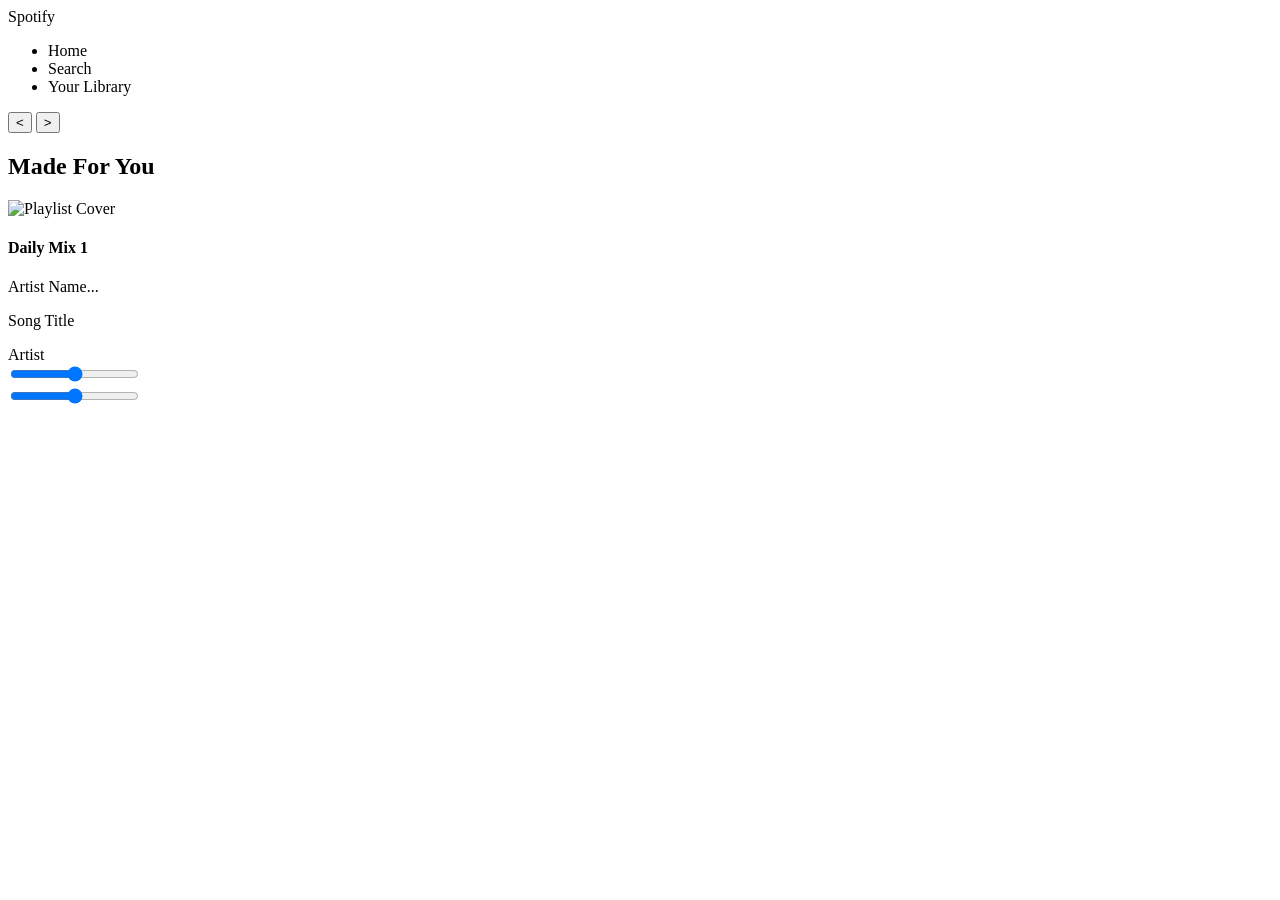
==== index.html @ 2f45369b "Create index.html" ====
<!DOCTYPE html>
<html lang="en">
<head>
    <meta charset="UTF-8">
    <meta name="viewport" content="width=device-width, initial-scale=1.0">
    <title>Spotify Clone</title>
    <!-- Link to your CSS file here -->
    <link rel="stylesheet" href="client/style.css"> 
    <link rel="stylesheet" href="https://cloudflare.com">
</head>
<body>
    <div class="container">
        <!-- Sidebar Section -->
        <nav class="sidebar">
            <div class="logo">
                <i class="fab fa-spotify"></i> <span>Spotify</span>
            </div>
            <ul>
                <li><i class="fas fa-home"></i> Home</li>
                <li><i class="fas fa-search"></i> Search</li>
                <li><i class="fas fa-book"></i> Your Library</li>
            </ul>
        </nav>

        <!-- Main Content Area -->
        <main class="main-content">
            <header>
                <div class="nav-buttons">
                    <button>&lt;</button>
                    <button>&gt;</button>
                </div>
            </header>
            <section class="playlists">
                <h2>Made For You</h2>
                <div class="card-container">
                    <!-- Example Playlist Card -->
                    <div class="card">
                        <img src="https://placeholder.com" alt="Playlist Cover">
                        <h4>Daily Mix 1</h4>
                        <p>Artist Name...</p>
                    </div>
                </div>
            </section>
        </main>

        <!-- Music Player Bar -->
        <footer class="player">
            <div class="now-playing">
                <p>Song Title</p>
                <span>Artist</span>
            </div>
            <div class="player-controls">
                <i class="fas fa-step-backward"></i>
                <i class="fas fa-play-circle fa-2x"></i>
                <i class="fas fa-step-forward"></i>
                <input type="range" class="progress-bar">
            </div>
            <div class="volume-controls">
                <i class="fas fa-volume-up"></i>
                <input type="range">
            </div>
        </footer>
    </div>
</body>
</html>
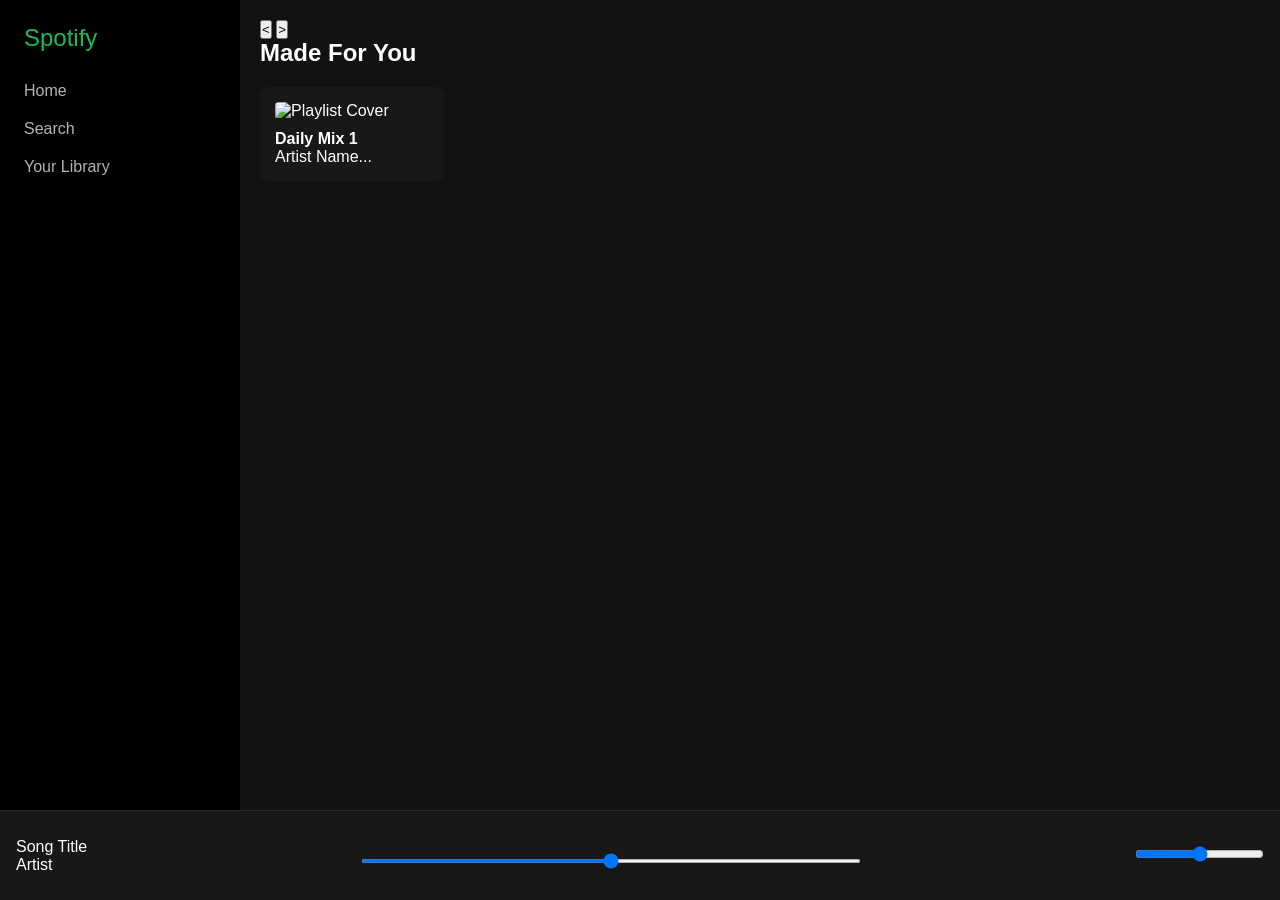
==== commit c289b793: "Link CSS file in index.html Added a link to the CSS file for styling." ====
--- a/index.html
+++ b/index.html
@@ -4,7 +4,7 @@
     <meta charset="UTF-8">
     <meta name="viewport" content="width=device-width, initial-scale=1.0">
     <title>Spotify Clone</title>
-    <!-- Link to your CSS file here -->
+    <link rel="stylesheet" href="style.css">
     <link rel="stylesheet" href="client/style.css"> 
     <link rel="stylesheet" href="https://cloudflare.com">
 </head>
--- a/style.css
+++ b/style.css
@@ -0,0 +1,112 @@
+/* General Reset & Background */
+* {
+    margin: 0;
+    padding: 0;
+    box-sizing: border-box;
+    font-family: 'Montserrat', sans-serif; /* Popular choice for music clones */
+}
+
+body {
+    background-color: #000000;
+    color: #ffffff;
+    height: 100vh;
+    overflow: hidden; /* Prevent global scroll; let specific containers scroll */
+}
+
+/* Main Layout Container */
+.container {
+    display: flex;
+    height: calc(100vh - 90px); /* Leave room for player at bottom */
+}
+
+/* Sidebar Styling */
+.sidebar {
+    width: 240px;
+    background-color: #000000;
+    padding: 24px;
+    display: flex;
+    flex-direction: column;
+}
+
+.sidebar .logo {
+    color: #1DB954; /* Signature Spotify Green */
+    font-size: 24px;
+    margin-bottom: 20px;
+}
+
+.sidebar ul {
+    list-style: none;
+}
+
+.sidebar li {
+    padding: 10px 0;
+    color: #b3b3b3;
+    cursor: pointer;
+    transition: color 0.3s;
+}
+
+.sidebar li:hover {
+    color: #ffffff; /* Text brightness on hover */
+}
+
+/* Main Content Area */
+.main-content {
+    flex: 1;
+    background: linear-gradient(to bottom, #121212, #121212);
+    padding: 20px;
+    overflow-y: auto; /* Allow scrolling for long playlist sections */
+}
+
+/* Music Card Grid */
+.card-container {
+    display: grid;
+    grid-template-columns: repeat(auto-fill, minmax(180px, 1fr));
+    gap: 20px;
+    margin-top: 20px;
+}
+
+.card {
+    background-color: #181818;
+    padding: 15px;
+    border-radius: 8px;
+    transition: background-color 0.3s;
+}
+
+.card:hover {
+    background-color: #282828;
+}
+
+.card img {
+    width: 100%;
+    border-radius: 4px;
+    margin-bottom: 10px;
+}
+
+/* Player Bar Styling */
+.player {
+    position: fixed;
+    bottom: 0;
+    width: 100%;
+    height: 90px;
+    background-color: #181818;
+    border-top: 1px solid #282828;
+    display: flex;
+    align-items: center;
+    justify-content: space-between;
+    padding: 0 16px;
+}
+
+.player-controls {
+    display: flex;
+    flex-direction: column;
+    align-items: center;
+    width: 40%;
+}
+
+.progress-bar {
+    width: 100%;
+    height: 4px;
+    background: #4f4f4f;
+    cursor: pointer;
+    margin-top: 10px;
+}
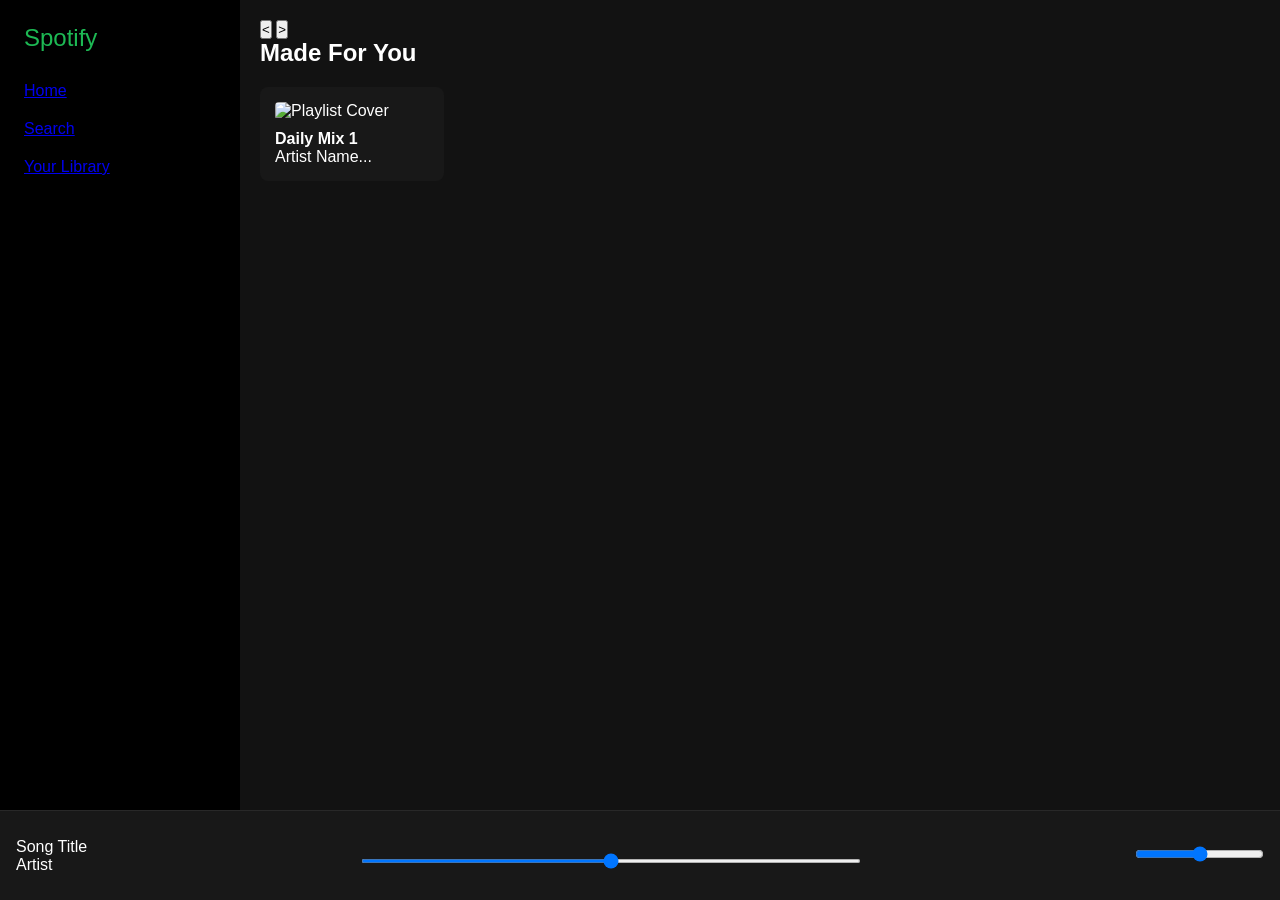
==== commit 8bd2a093: "Update navigation links in index.html" ====
--- a/index.html
+++ b/index.html
@@ -5,7 +5,7 @@
     <meta name="viewport" content="width=device-width, initial-scale=1.0">
     <title>Spotify Clone</title>
     <link rel="stylesheet" href="style.css">
-    <link rel="stylesheet" href="client/style.css"> 
+    <link rel="stylesheet" href="style.css" 
     <link rel="stylesheet" href="https://cloudflare.com">
 </head>
 <body>
@@ -16,9 +16,9 @@
                 <i class="fab fa-spotify"></i> <span>Spotify</span>
             </div>
             <ul>
-                <li><i class="fas fa-home"></i> Home</li>
-                <li><i class="fas fa-search"></i> Search</li>
-                <li><i class="fas fa-book"></i> Your Library</li>
+                <li><a href="index.html"><i class="fa fa-home"></i> Home</a></li>
+                <li><a href="search.html"><i class="fa fa-search"></i> Search</a></li>
+                <li><a href="library.html"><i class="fa fa-book"></i> Your Library</a></li>            
             </ul>
         </nav>
 
